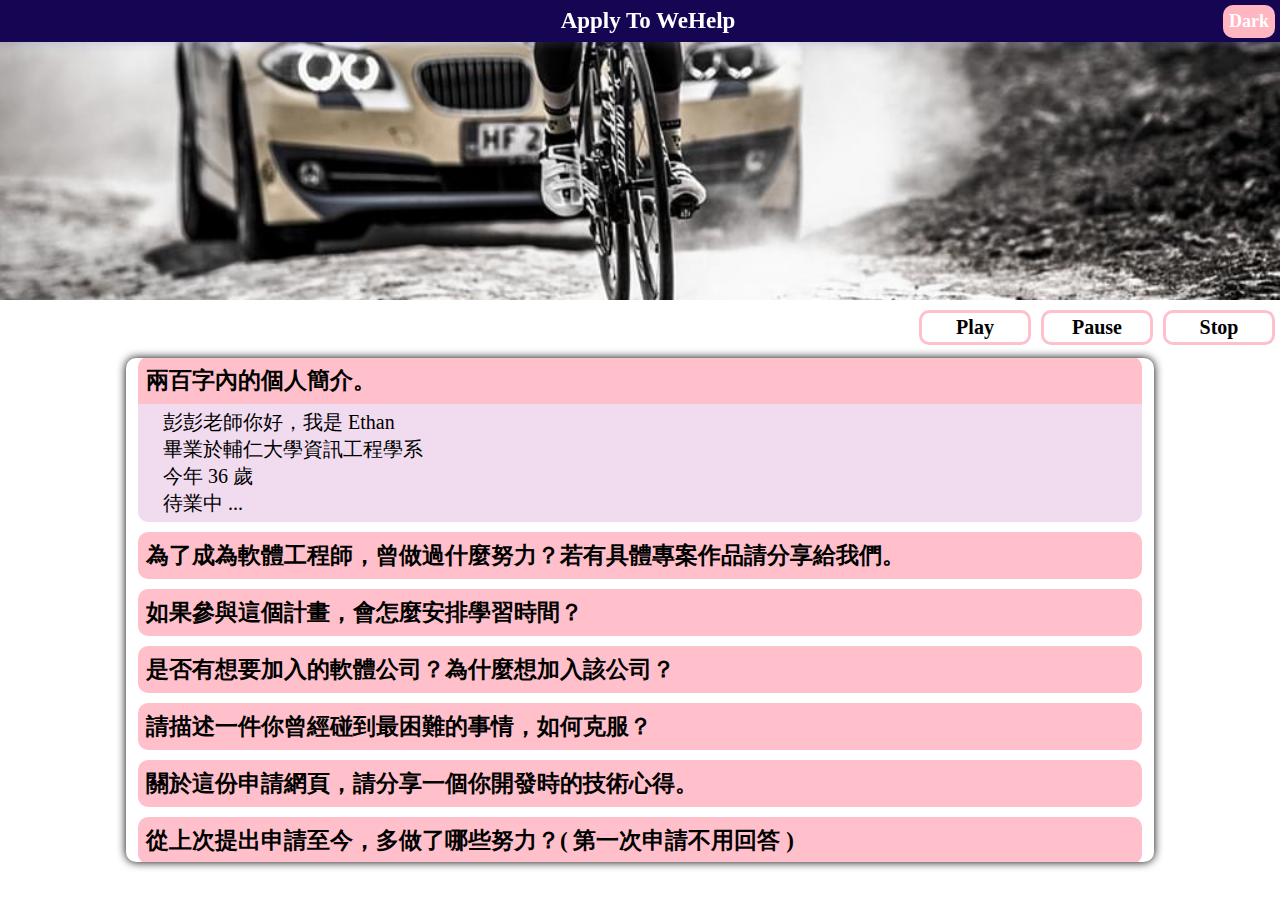
==== index.html @ fb2cbc87 "rename files" ====
<!DOCTYPE html>
<html lang="en">
<head>
    <meta charset="UTF-8">
    <meta http-equiv="X-UA-Compatible" content="IE=edge">
    <meta name="viewport" content="width=device-width, initial-scale=1.0">
    <title>Introduction of Ethan</title>
    <link rel="stylesheet" type="text/css" href="style.css" />
</head>
<body>
    <header>
        Apply To WeHelp
        <div onclick="mode();" id="mode">Dark</div>
    </header>
    <div class="bg-img"></div>
    <div class="control_bar">
        <div class="button" id="play" onclick="play();">Play</div>
        <div class="button" id="pause" onclick="pause();">Pause</div>
        <div class="button" id="stop" onclick="stop();">Stop</div>
    </div>
    <main id="main">
        <div class="question">
            <div class="title" id="title-1" onclick="ans(1);" onmouseover="over(this);" onmouseout="out(this);">
                兩百字內的個人簡介。
            </div>
            <div class="answer" id="answer-1">
                彭彭老師你好，我是 Ethan<br>
                畢業於輔仁大學資訊工程學系<br>
                今年 36 歲<br>
                待業中 ...<br>
            </div>
        </div>
        <div class="question">
            <div class="title" id="title-2" onclick="ans(2);" onmouseover="over(this);" onmouseout="out(this);">
                為了成為軟體工程師，曾做過什麼努力？若有具體專案作品請分享給我們。
            </div>
            <div class="answer" id="answer-2">
                一開始先買了一本 Python 的書來看，看到不懂，不清楚的東西就上網 google，
                才找到彭彭的教學頻道，後來也接著把頻道的課程大致上都看過一次，對於彭彭的教學方式滿喜歡的，
                之後也付費加入會員，也有觀看其他頻道的教學。
            </div>
        </div>
        <div class="question">
            <div class="title" id="title-3" onclick="ans(3);" onmouseover="over(this);" onmouseout="out(this);">
                如果參與這個計畫，會怎麼安排學習時間？
            </div>
            <div class="answer" id="answer-3">Testing ...</div>
        </div>
        <div class="question">
            <div class="title" id="title-4" onclick="ans(4);" onmouseover="over(this);" onmouseout="out(this);">
                是否有想要加入的軟體公司？為什麼想加入該公司？
            </div>
            <div class="answer" id="answer-4">Testing ...</div>
        </div>
        <div class="question">
            <div class="title" id="title-5" onclick="ans(5);" onmouseover="over(this);" onmouseout="out(this);">
                請描述一件你曾經碰到最困難的事情，如何克服？
            </div>
            <div class="answer" id="answer-5">Testing ...</div>
        </div>
        <div class="question">
            <div class="title" id="title-6" onclick="ans(6);" onmouseover="over(this);" onmouseout="out(this);">
                關於這份申請網頁，請分享一個你開發時的技術心得。
            </div>
            <div class="answer" id="answer-6">Testing ...</div>
        </div>
        <div class="question">
            <div class="title" id="title-7" onclick="ans(7);" onmouseover="over(this);" onmouseout="out(this);">
                從上次提出申請至今，多做了哪些努力？( 第一次申請不用回答 )
            </div>
            <div class="answer" id="answer-7">第一次申請 ...</div>
        </div>
        <div class="question">
            <div class="title" id="title-8" onclick="ans(8);" onmouseover="over(this);" onmouseout="out(this);">
                其他想要對我們說的事情？
            </div>
            <div class="answer" id="answer-8">Testing ...</div>
        </div>
    </main>
    <script src="action.js"></script>
</body>
</html>
---- style.css ----
body {
    margin: 0px;
    font-family: "微軟正黑體";
}

header {
    position: fixed; width: 100%;
    /*margin-bottom: 20px;*/
    background-color:rgb(22, 5, 83);
    box-shadow: 0 4px 8px 0 rgba(122, 116, 185, 0.2);
    padding: 8px;
    text-align: center;
    font-size: 23px; color:#ffffff; font-weight: bold;
}

header>#mode {
    position: fixed; top: 5px; right: 5px;cursor: pointer;
    border-radius: 10px;
    font-size: 18px;
    background-color: lightpink;
    padding: 6px;
}

.bg-img {
    background-image: url("./sworks.jpg");
    width: 100%; height: 300px;
    background-position: center;
    background-repeat: no-repeat;
    background-size: cover;
    margin-bottom: 5px;
}

main {
    width: 80%; height: 500px;
    overflow: hidden;
	margin: auto;
    /* margin-left: auto; margin-right: auto; */
    /* border: 1px solid red; */
    border-radius: 10px;
    box-shadow: 0px 0px 10px #000000; padding: 2px;
}

.control_bar {
    display: flex;
    justify-content: end;
    margin-bottom: 8px;
}

.control_bar>.button {
    flex: none;
    width:100px;
    border: 3px solid pink; border-radius: 10px;
    background-color: white;
    font-size: 20px; font-weight: bold; text-align: center;
    padding: 3px; margin: 5px;
    cursor: pointer;
}

#play:hover, #pause:hover, #stop:hover {
    box-shadow: inset 0px 0px 20px pink;
}

.question {
    margin: 10px;
}

.title {
    background-color: pink;
    border-radius: 10px;
    font-size: 23px;
    font-weight: bold;
    padding: 8px;
    cursor: pointer;
}

div>span {
    font-size: 23px; font-weight: bold; padding: 5px;
}

.answer {
    background-color: rgb(240, 219, 239);
    border-bottom-left-radius: 10px; border-bottom-right-radius: 10px;
    font-size: 20px;
    padding-top: 5px; padding-bottom: 5px;
    padding-left: 25px; padding-right: 25px;
    margin-bottom: 8px;
    display: none;
}

@media screen and (max-width:500px){
    header {
        font-size: 20px;
    }
    header>#mode {
        font-size: 15px;
    }
    .control_bar {
        justify-content: center;
    }
    main {
        width: 95%;
    }
    .title {
        font-size: 20px;
    }
    .answer {
        font-size: 18px;
    }
}
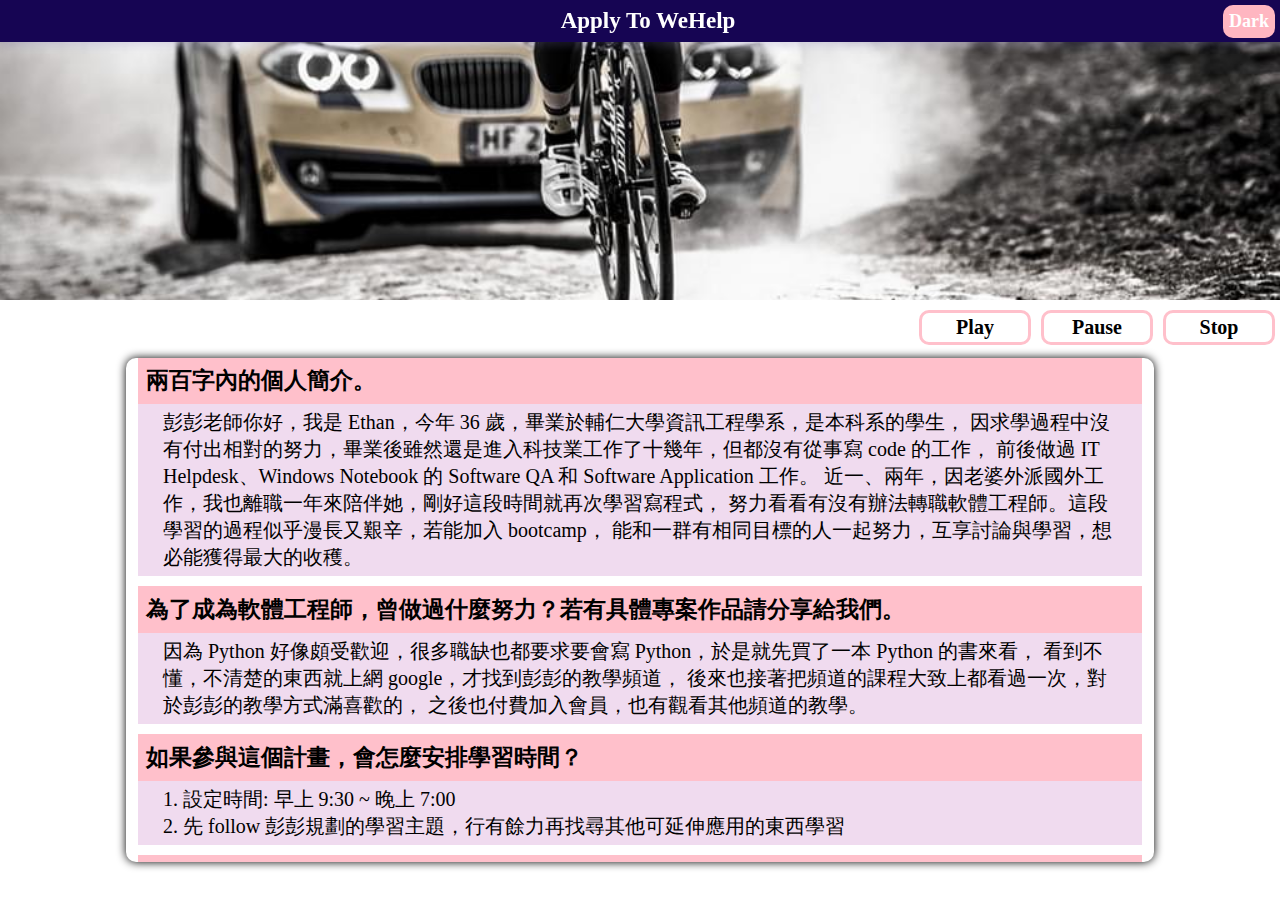
==== commit 2de6610d: "Add the answers of the questions" ====
--- a/index.html
+++ b/index.html
@@ -24,10 +24,12 @@
                 兩百字內的個人簡介。
             </div>
             <div class="answer" id="answer-1">
-                彭彭老師你好，我是 Ethan<br>
-                畢業於輔仁大學資訊工程學系<br>
-                今年 36 歲<br>
-                待業中 ...<br>
+                彭彭老師你好，我是 Ethan，今年 36 歲，畢業於輔仁大學資訊工程學系，是本科系的學生，
+                因求學過程中沒有付出相對的努力，畢業後雖然還是進入科技業工作了十幾年，但都沒有從事寫 code 的工作，
+                前後做過 IT Helpdesk、Windows Notebook 的 Software QA 和 Software Application 工作。
+                近一、兩年，因老婆外派國外工作，我也離職一年來陪伴她，剛好這段時間就再次學習寫程式，
+                努力看看有沒有辦法轉職軟體工程師。這段學習的過程似乎漫長又艱辛，若能加入 bootcamp，
+                能和一群有相同目標的人一起努力，互享討論與學習，想必能獲得最大的收穫。
             </div>
         </div>
         <div class="question">
@@ -35,8 +37,9 @@
                 為了成為軟體工程師，曾做過什麼努力？若有具體專案作品請分享給我們。
             </div>
             <div class="answer" id="answer-2">
-                一開始先買了一本 Python 的書來看，看到不懂，不清楚的東西就上網 google，
-                才找到彭彭的教學頻道，後來也接著把頻道的課程大致上都看過一次，對於彭彭的教學方式滿喜歡的，
+                因為 Python 好像頗受歡迎，很多職缺也都要求要會寫 Python，於是就先買了一本 Python 的書來看，
+                看到不懂，不清楚的東西就上網 google，才找到彭彭的教學頻道，
+                後來也接著把頻道的課程大致上都看過一次，對於彭彭的教學方式滿喜歡的，
                 之後也付費加入會員，也有觀看其他頻道的教學。
             </div>
         </div>
@@ -44,25 +47,36 @@
             <div class="title" id="title-3" onclick="ans(3);" onmouseover="over(this);" onmouseout="out(this);">
                 如果參與這個計畫，會怎麼安排學習時間？
             </div>
-            <div class="answer" id="answer-3">Testing ...</div>
+            <div class="answer" id="answer-3">
+                1. 設定時間: 早上 9:30 ~ 晚上 7:00<br>
+                2. 先 follow 彭彭規劃的學習主題，行有餘力再找尋其他可延伸應用的東西學習<br>
+            </div>
         </div>
         <div class="question">
             <div class="title" id="title-4" onclick="ans(4);" onmouseover="over(this);" onmouseout="out(this);">
                 是否有想要加入的軟體公司？為什麼想加入該公司？
             </div>
-            <div class="answer" id="answer-4">Testing ...</div>
+            <div class="answer" id="answer-4">
+                目前沒有特別想進入哪一間公司，但希望是可以寫程式，遠距上班，有需要才進辦公室的公司。
+            </div>
         </div>
         <div class="question">
             <div class="title" id="title-5" onclick="ans(5);" onmouseover="over(this);" onmouseout="out(this);">
                 請描述一件你曾經碰到最困難的事情，如何克服？
             </div>
-            <div class="answer" id="answer-5">Testing ...</div>
+            <div class="answer" id="answer-5">
+                應該是在 Notebook 上導入新的 AI camera features
+            </div>
         </div>
         <div class="question">
             <div class="title" id="title-6" onclick="ans(6);" onmouseover="over(this);" onmouseout="out(this);">
                 關於這份申請網頁，請分享一個你開發時的技術心得。
             </div>
-            <div class="answer" id="answer-6">Testing ...</div>
+            <div class="answer" id="answer-6">
+                要說技術心得，其實好像還好，大致就是看彭彭的教學，然後想想要如何運用在這份網頁上，
+                最難的應該是構想要如何呈現這份網頁的排版與怎樣的效果。
+                例如: 網頁中的 Pause 和 Stop 按鈕，上網 google 一下如何清除排程。
+            </div>
         </div>
         <div class="question">
             <div class="title" id="title-7" onclick="ans(7);" onmouseover="over(this);" onmouseout="out(this);">
@@ -74,7 +88,9 @@
             <div class="title" id="title-8" onclick="ans(8);" onmouseover="over(this);" onmouseout="out(this);">
                 其他想要對我們說的事情？
             </div>
-            <div class="answer" id="answer-8">Testing ...</div>
+            <div class="answer" id="answer-8">
+                滿敬佩與感謝有像彭彭這類的人，樂於分享一些專業知識，幫助其他有需要的人。
+            </div>
         </div>
     </main>
     <script src="action.js"></script>
--- a/style.css
+++ b/style.css
@@ -5,7 +5,6 @@
 
 header {
     position: fixed; width: 100%;
-    /*margin-bottom: 20px;*/
     background-color:rgb(22, 5, 83);
     box-shadow: 0 4px 8px 0 rgba(122, 116, 185, 0.2);
     padding: 8px;
@@ -33,9 +32,7 @@
 main {
     width: 80%; height: 500px;
     overflow: hidden;
-	margin: auto;
-    /* margin-left: auto; margin-right: auto; */
-    /* border: 1px solid red; */
+	margin: auto; /* margin-left: auto; margin-right: auto; */
     border-radius: 10px;
     box-shadow: 0px 0px 10px #000000; padding: 2px;
 }
@@ -66,7 +63,6 @@
 
 .title {
     background-color: pink;
-    border-radius: 10px;
     font-size: 23px;
     font-weight: bold;
     padding: 8px;
@@ -79,12 +75,10 @@
 
 .answer {
     background-color: rgb(240, 219, 239);
-    border-bottom-left-radius: 10px; border-bottom-right-radius: 10px;
     font-size: 20px;
     padding-top: 5px; padding-bottom: 5px;
     padding-left: 25px; padding-right: 25px;
     margin-bottom: 8px;
-    display: none;
 }
 
 @media screen and (max-width:500px){
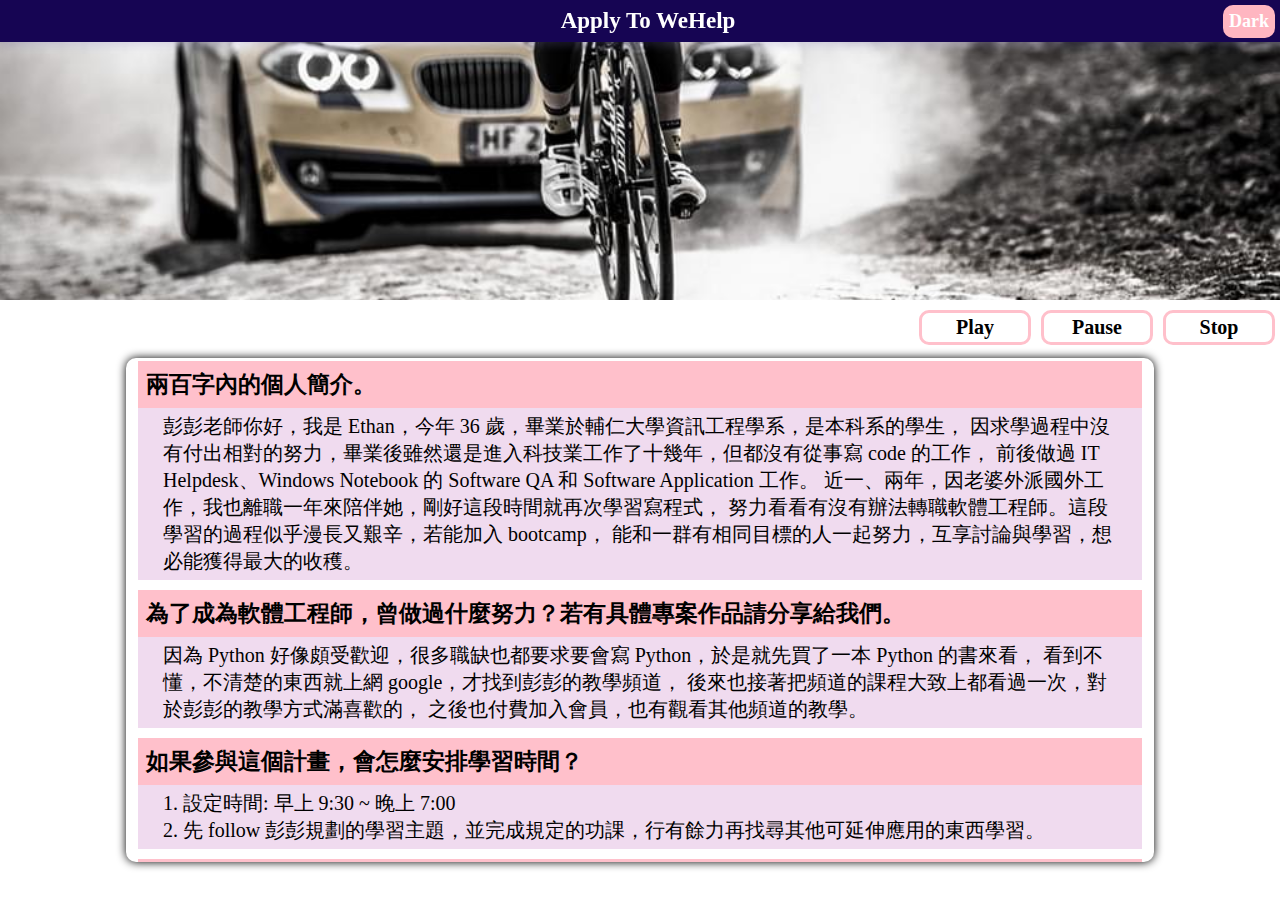
==== commit 30f31c4e: "update the latest answers" ====
--- a/index.html
+++ b/index.html
@@ -49,7 +49,7 @@
             </div>
             <div class="answer" id="answer-3">
                 1. 設定時間: 早上 9:30 ~ 晚上 7:00<br>
-                2. 先 follow 彭彭規劃的學習主題，行有餘力再找尋其他可延伸應用的東西學習<br>
+                2. 先 follow 彭彭規劃的學習主題，並完成規定的功課，行有餘力再找尋其他可延伸應用的東西學習。<br>
             </div>
         </div>
         <div class="question">
@@ -65,7 +65,9 @@
                 請描述一件你曾經碰到最困難的事情，如何克服？
             </div>
             <div class="answer" id="answer-5">
-                應該是在 Notebook 上導入新的 AI camera features
+                應該是在 Notebook 上導入新的 AI camera features，因為是第一個案子導入，沒有其他同事做過；
+                所以只好自己看很多的 documents，和不同的 function team 確認一些 detail 的東西，
+                然後再詢問合作的廠商，最後自己做筆記統整起來。
             </div>
         </div>
         <div class="question">
@@ -75,7 +77,8 @@
             <div class="answer" id="answer-6">
                 要說技術心得，其實好像還好，大致就是看彭彭的教學，然後想想要如何運用在這份網頁上，
                 最難的應該是構想要如何呈現這份網頁的排版與怎樣的效果。
-                例如: 網頁中的 Pause 和 Stop 按鈕，上網 google 一下如何清除排程。
+                例如: 網頁中的 Pause 和 Stop 按鈕，上網 google 一下如何清除排程，
+                scrollbar 能捲動的距離和 CSS 的使用設定。
             </div>
         </div>
         <div class="question">
@@ -89,7 +92,8 @@
                 其他想要對我們說的事情？
             </div>
             <div class="answer" id="answer-8">
-                滿敬佩與感謝有像彭彭這類的人，樂於分享一些專業知識，幫助其他有需要的人。
+                滿敬佩與感謝有像彭彭這類的人，除了自己把東西弄懂後，
+                還樂於分享一些專業知識，幫助其他有需要的人。
             </div>
         </div>
     </main>
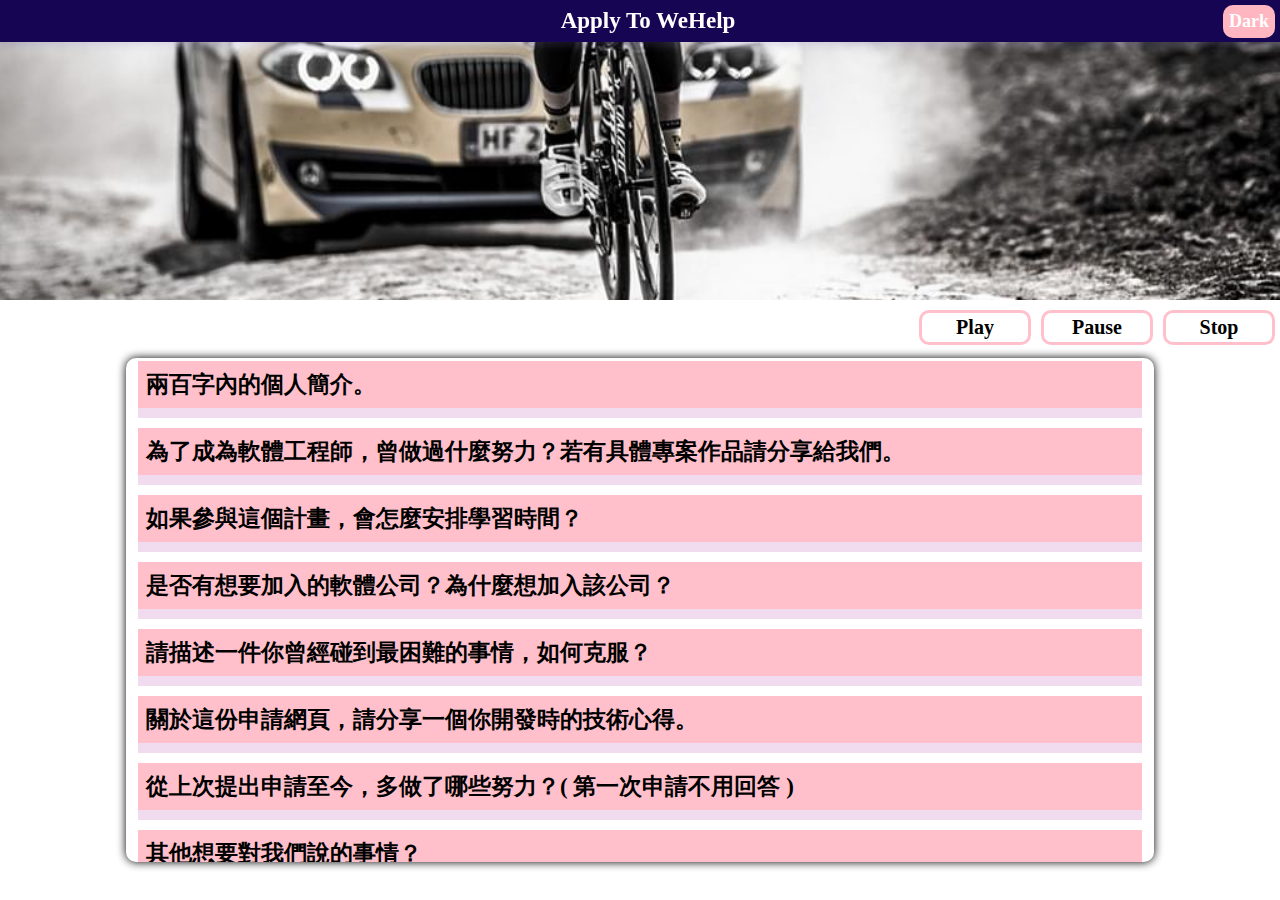
==== commit 47c9f975: "add answer.json" ====
--- a/index.html
+++ b/index.html
@@ -23,78 +23,49 @@
             <div class="title" id="title-1" onclick="ans(1);" onmouseover="over(this);" onmouseout="out(this);">
                 兩百字內的個人簡介。
             </div>
-            <div class="answer" id="answer-1">
-                彭彭老師你好，我是 Ethan，今年 36 歲，畢業於輔仁大學資訊工程學系，是本科系的學生，
-                因求學過程中沒有付出相對的努力，畢業後雖然還是進入科技業工作了十幾年，但都沒有從事寫 code 的工作，
-                前後做過 IT Helpdesk、Windows Notebook 的 Software QA 和 Software Application 工作。
-                近一、兩年，因老婆外派國外工作，我也離職一年來陪伴她，剛好這段時間就再次學習寫程式，
-                努力看看有沒有辦法轉職軟體工程師。這段學習的過程似乎漫長又艱辛，若能加入 bootcamp，
-                能和一群有相同目標的人一起努力，互享討論與學習，想必能獲得最大的收穫。
-            </div>
+            <div class="answer" id="answer-1"></div>
         </div>
         <div class="question">
             <div class="title" id="title-2" onclick="ans(2);" onmouseover="over(this);" onmouseout="out(this);">
                 為了成為軟體工程師，曾做過什麼努力？若有具體專案作品請分享給我們。
             </div>
-            <div class="answer" id="answer-2">
-                因為 Python 好像頗受歡迎，很多職缺也都要求要會寫 Python，於是就先買了一本 Python 的書來看，
-                看到不懂，不清楚的東西就上網 google，才找到彭彭的教學頻道，
-                後來也接著把頻道的課程大致上都看過一次，對於彭彭的教學方式滿喜歡的，
-                之後也付費加入會員，也有觀看其他頻道的教學。
-            </div>
+            <div class="answer" id="answer-2"></div>
         </div>
         <div class="question">
             <div class="title" id="title-3" onclick="ans(3);" onmouseover="over(this);" onmouseout="out(this);">
                 如果參與這個計畫，會怎麼安排學習時間？
             </div>
-            <div class="answer" id="answer-3">
-                1. 設定時間: 早上 9:30 ~ 晚上 7:00<br>
-                2. 先 follow 彭彭規劃的學習主題，並完成規定的功課，行有餘力再找尋其他可延伸應用的東西學習。<br>
-            </div>
+            <div class="answer" id="answer-3"></div>
         </div>
         <div class="question">
             <div class="title" id="title-4" onclick="ans(4);" onmouseover="over(this);" onmouseout="out(this);">
                 是否有想要加入的軟體公司？為什麼想加入該公司？
             </div>
-            <div class="answer" id="answer-4">
-                目前沒有特別想進入哪一間公司，但希望是可以寫程式，遠距上班，有需要才進辦公室的公司。
-            </div>
+            <div class="answer" id="answer-4"></div>
         </div>
         <div class="question">
             <div class="title" id="title-5" onclick="ans(5);" onmouseover="over(this);" onmouseout="out(this);">
                 請描述一件你曾經碰到最困難的事情，如何克服？
             </div>
-            <div class="answer" id="answer-5">
-                應該是在 Notebook 上導入新的 AI camera features，因為是第一個案子導入，沒有其他同事做過；
-                所以只好自己看很多的 documents，和不同的 function team 確認一些 detail 的東西，
-                然後再詢問合作的廠商，最後自己做筆記統整起來。
-            </div>
+            <div class="answer" id="answer-5"></div>
         </div>
         <div class="question">
             <div class="title" id="title-6" onclick="ans(6);" onmouseover="over(this);" onmouseout="out(this);">
                 關於這份申請網頁，請分享一個你開發時的技術心得。
             </div>
-            <div class="answer" id="answer-6">
-                要說技術心得，其實好像還好，大致就是看彭彭的教學，然後想想要如何運用在這份網頁上，
-                最難的應該是構想要如何呈現這份網頁的排版與怎樣的效果。
-                例如: 網頁中的 Pause 和 Stop 按鈕，上網 google 一下如何清除排程，
-                scrollbar 能捲動的距離和 CSS 的使用設定。
-            </div>
+            <div class="answer" id="answer-6"></div>
         </div>
         <div class="question">
             <div class="title" id="title-7" onclick="ans(7);" onmouseover="over(this);" onmouseout="out(this);">
                 從上次提出申請至今，多做了哪些努力？( 第一次申請不用回答 )
             </div>
-            <div class="answer" id="answer-7">第一次申請 ...</div>
+            <div class="answer" id="answer-7"></div>
         </div>
         <div class="question">
             <div class="title" id="title-8" onclick="ans(8);" onmouseover="over(this);" onmouseout="out(this);">
                 其他想要對我們說的事情？
             </div>
-            <div class="answer" id="answer-8">
-                滿敬佩與感謝有像彭彭這類的人，除了自己把東西弄懂後，
-                還樂於分享一些專業知識，幫助其他有需要的人。
-            </div>
+            <div class="answer" id="answer-8"></div>
         </div>
     </main>
     <script src="action.js"></script>
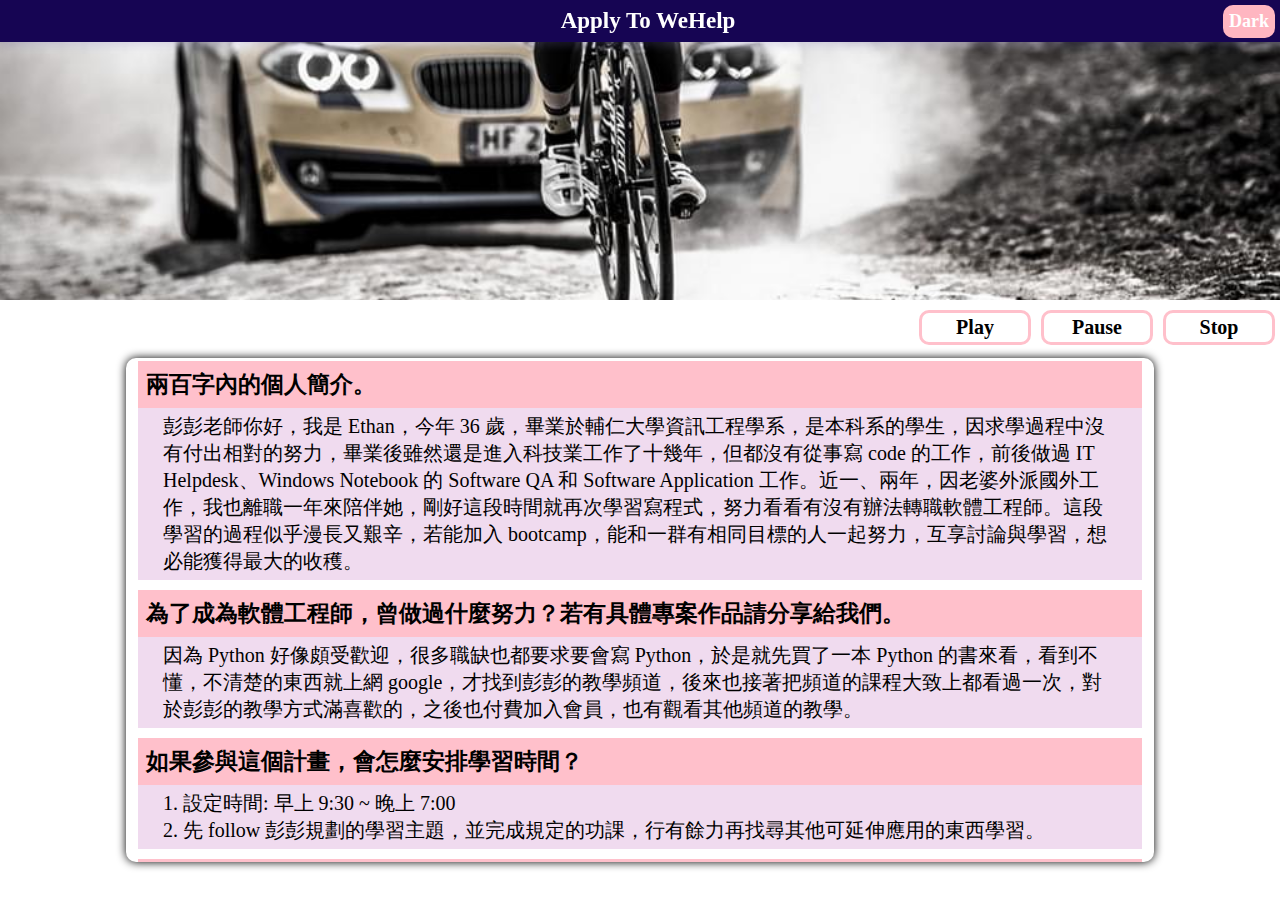
==== commit 8e4f4dc6: "use AJAX" ====
--- a/index.html
+++ b/index.html
@@ -25,42 +25,49 @@
             </div>
             <div class="answer" id="answer-1"></div>
         </div>
+
         <div class="question">
             <div class="title" id="title-2" onclick="ans(2);" onmouseover="over(this);" onmouseout="out(this);">
                 為了成為軟體工程師，曾做過什麼努力？若有具體專案作品請分享給我們。
             </div>
             <div class="answer" id="answer-2"></div>
         </div>
+
         <div class="question">
             <div class="title" id="title-3" onclick="ans(3);" onmouseover="over(this);" onmouseout="out(this);">
                 如果參與這個計畫，會怎麼安排學習時間？
             </div>
             <div class="answer" id="answer-3"></div>
         </div>
+
         <div class="question">
             <div class="title" id="title-4" onclick="ans(4);" onmouseover="over(this);" onmouseout="out(this);">
                 是否有想要加入的軟體公司？為什麼想加入該公司？
             </div>
             <div class="answer" id="answer-4"></div>
         </div>
+
         <div class="question">
             <div class="title" id="title-5" onclick="ans(5);" onmouseover="over(this);" onmouseout="out(this);">
                 請描述一件你曾經碰到最困難的事情，如何克服？
             </div>
             <div class="answer" id="answer-5"></div>
         </div>
+
         <div class="question">
             <div class="title" id="title-6" onclick="ans(6);" onmouseover="over(this);" onmouseout="out(this);">
                 關於這份申請網頁，請分享一個你開發時的技術心得。
             </div>
             <div class="answer" id="answer-6"></div>
         </div>
+
         <div class="question">
             <div class="title" id="title-7" onclick="ans(7);" onmouseover="over(this);" onmouseout="out(this);">
                 從上次提出申請至今，多做了哪些努力？( 第一次申請不用回答 )
             </div>
             <div class="answer" id="answer-7"></div>
         </div>
+        
         <div class="question">
             <div class="title" id="title-8" onclick="ans(8);" onmouseover="over(this);" onmouseout="out(this);">
                 其他想要對我們說的事情？
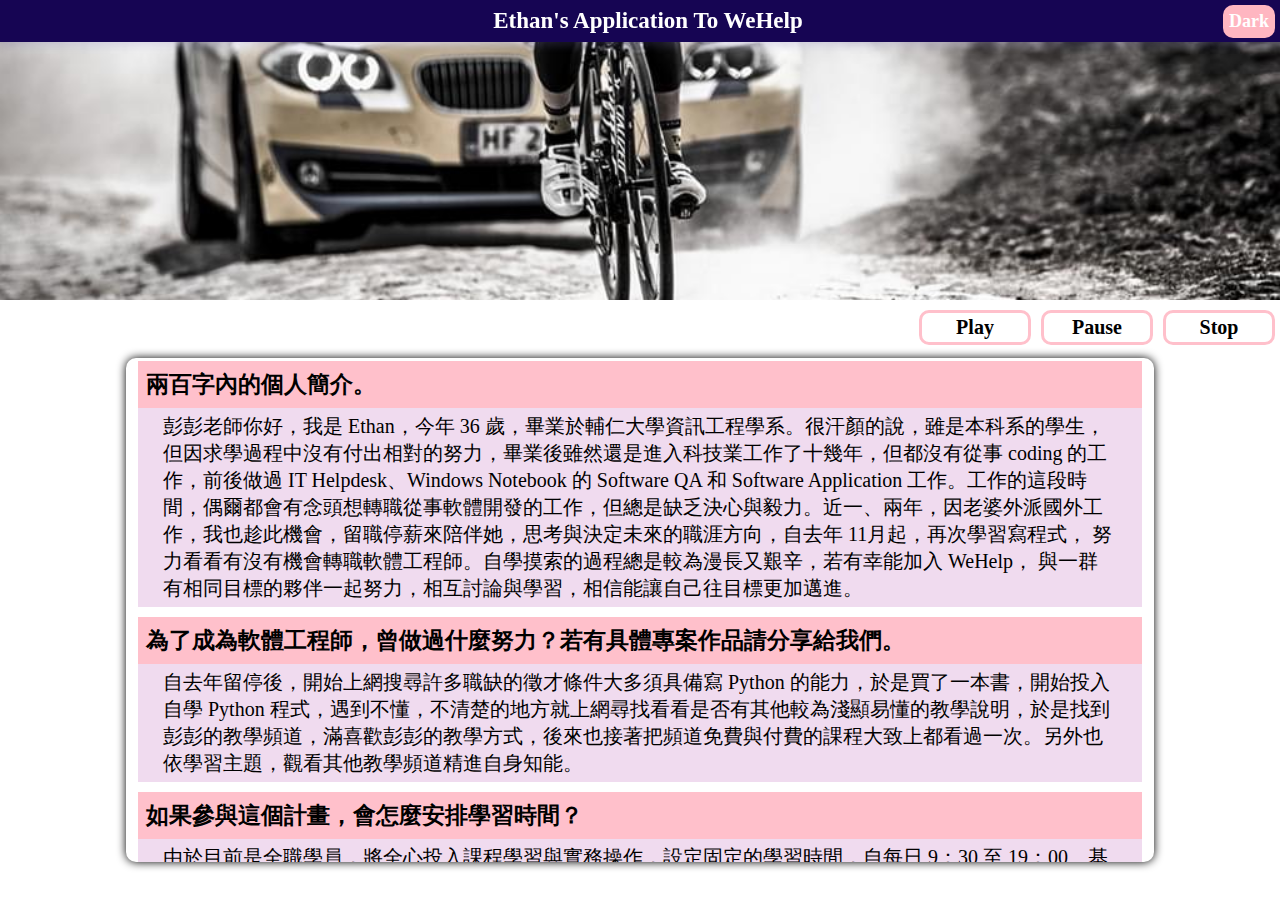
==== commit 4c598408: "update the latest title and answers_0926" ====
--- a/index.html
+++ b/index.html
@@ -9,7 +9,7 @@
 </head>
 <body>
     <header>
-        Apply To WeHelp
+        Ethan's Application To WeHelp
         <div onclick="mode();" id="mode">Dark</div>
     </header>
     <div class="bg-img"></div>
